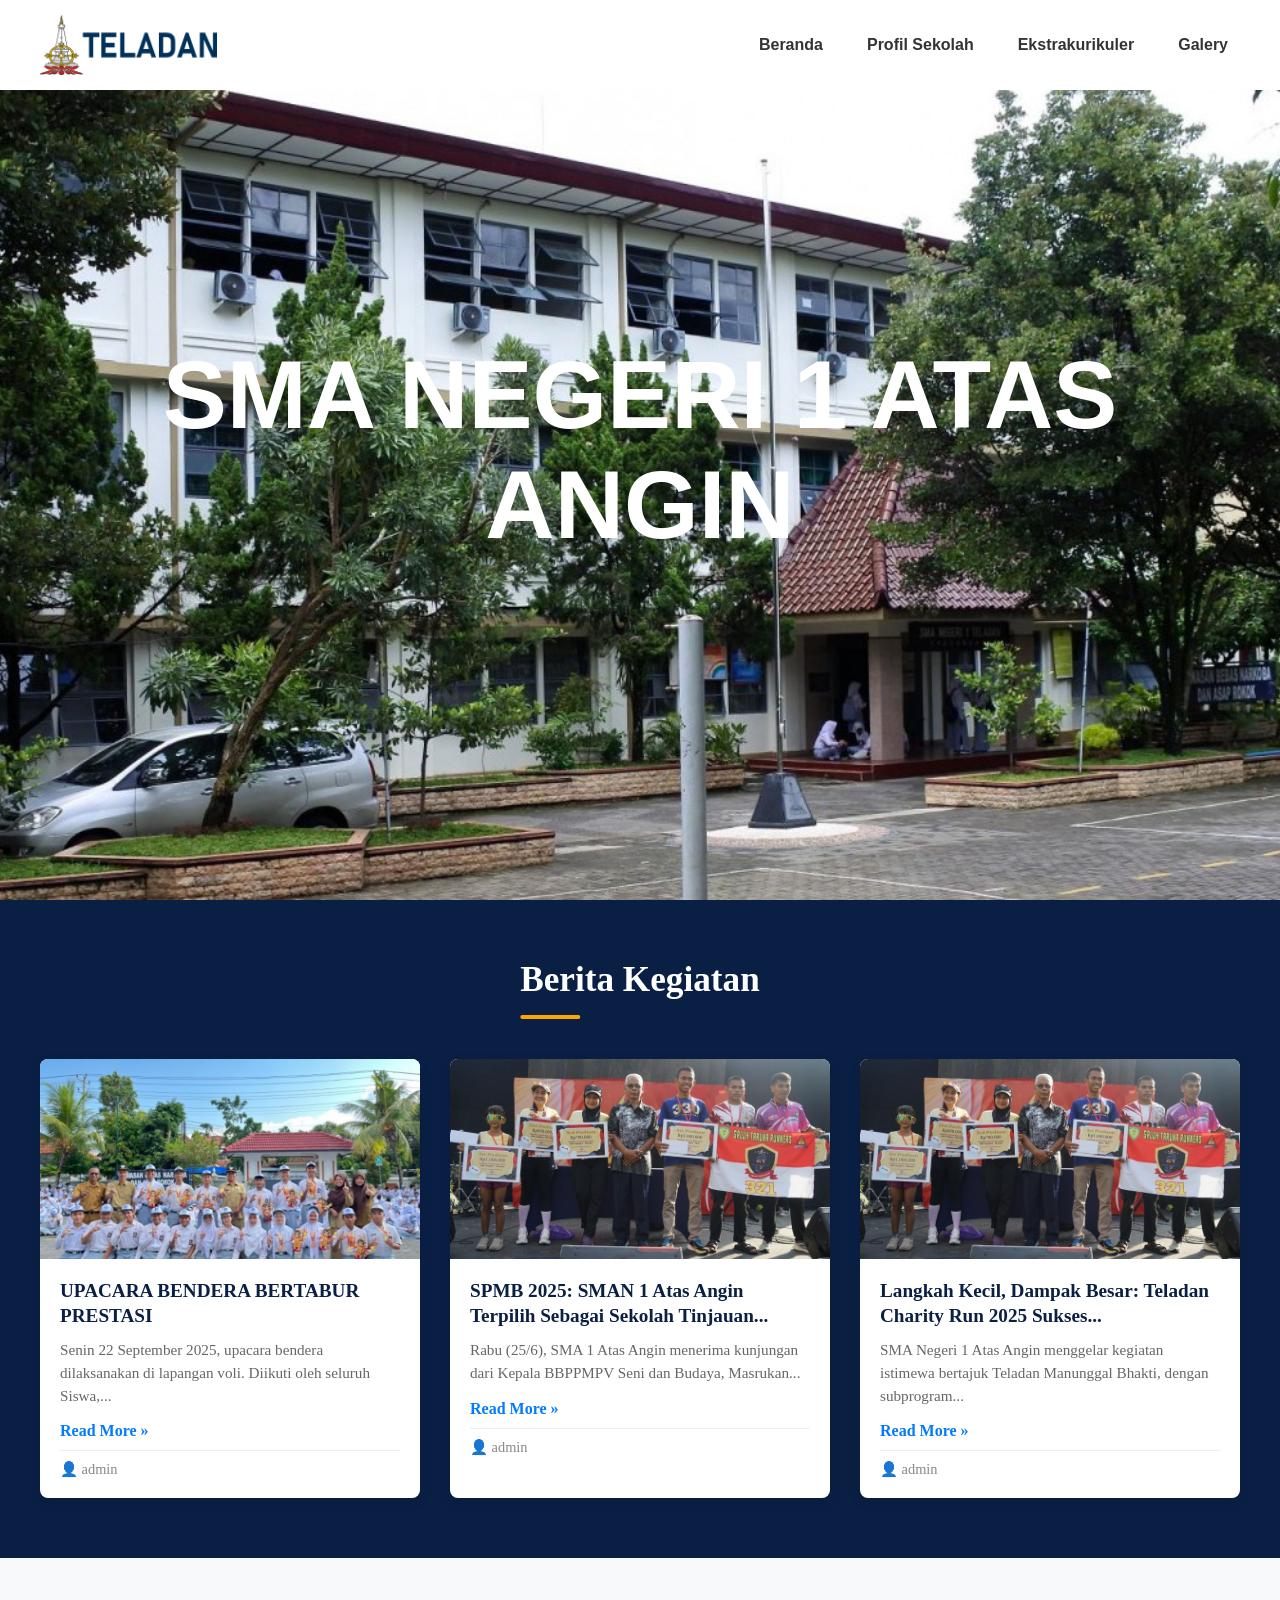
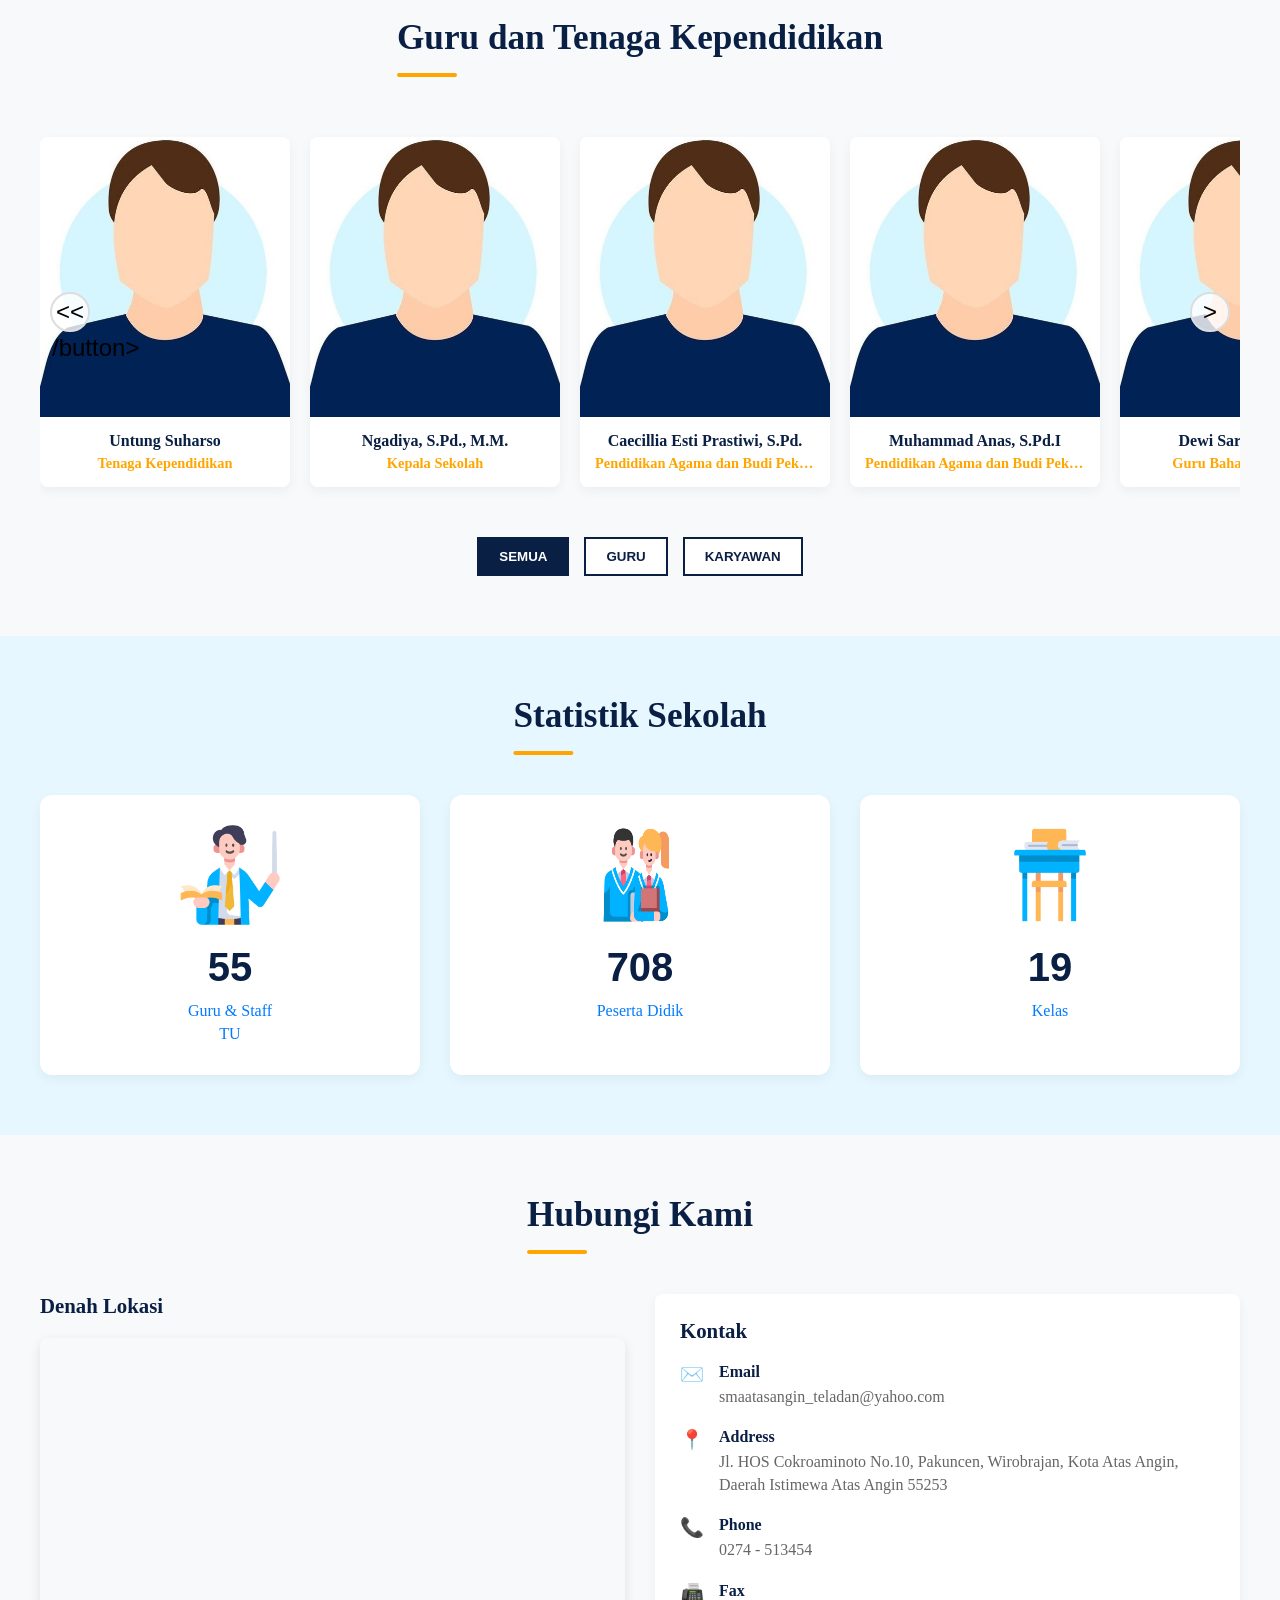
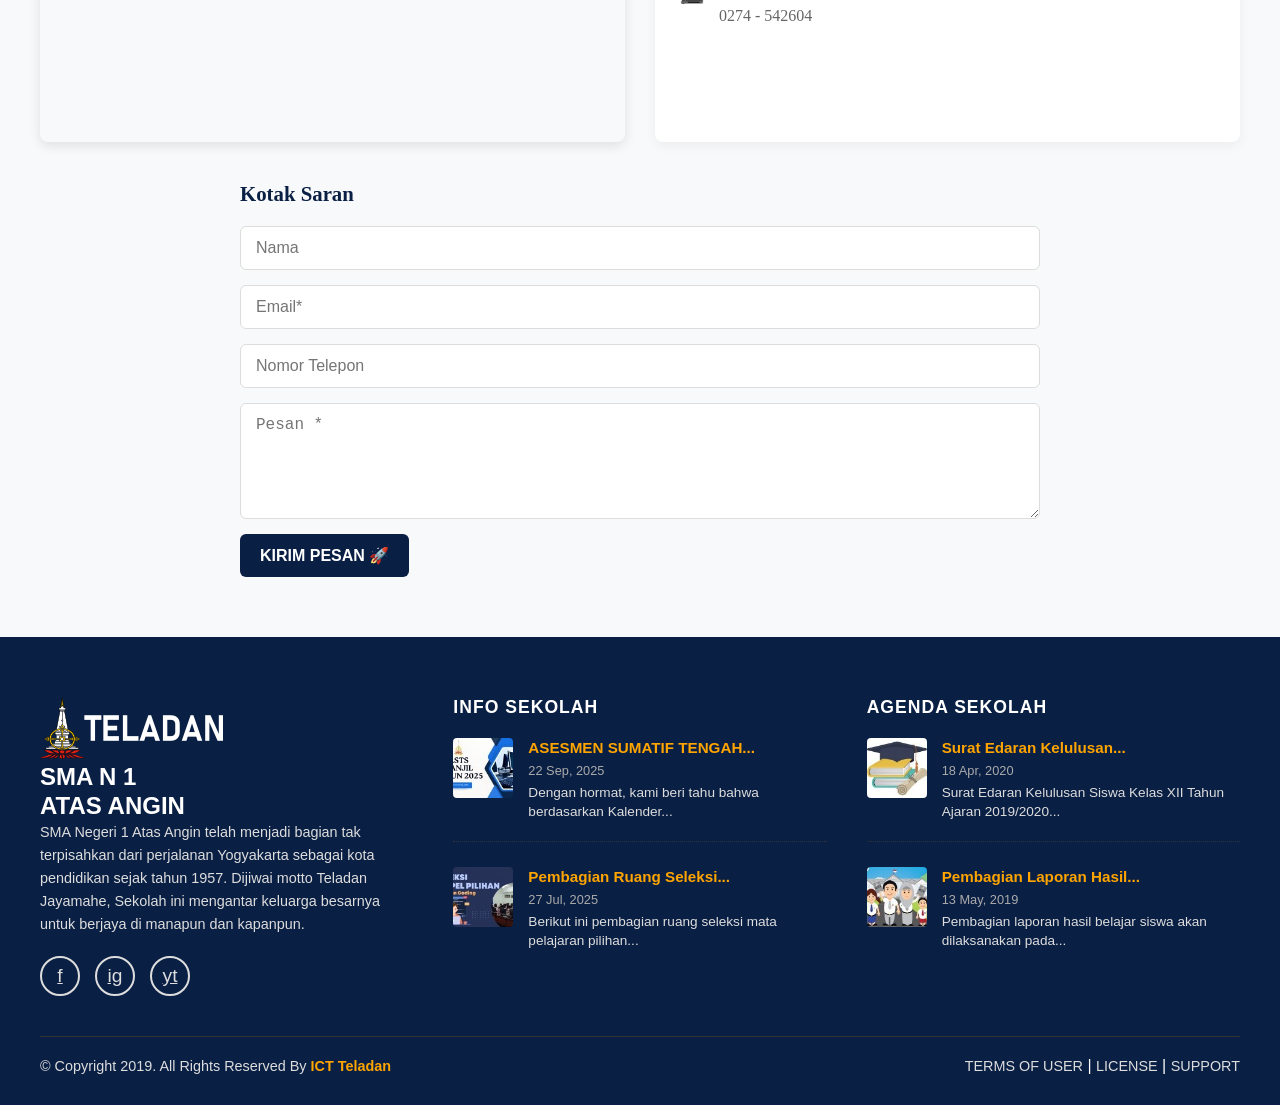
==== index.html @ f3b2d2a4 "Commit pertama: upload proyek" ====
<!DOCTYPE html>
<html lang="en">

<head>
    <meta charset="UTF-8">
    <meta name="viewport" content="width=device-width, initial-scale=1.0">
    <title>SMA 1 YOGYA</title>
    <link rel="stylesheet" href="style.css">
</head>

<body>
    <div class="container">
        <!-- HERO SECTION -->
        <div class="hero_section">
            <!-- NAVBAR DI ATAS GAMBAR -->
            <nav class="top-navbar">
                <div class="nav-logo">
                    <img src="aset/logo_biru.png" alt="Logo SMA 1 Yogyakarta">
                </div>
                <ul class="nav-menu">
                    <li><a href="index.html">Beranda</a>
                        <div class="dropdown-content">
                            <a href="#berita-terbaru">Berita Kegiatan</a>
                            <a href="#galeri">Profil Guru dan Tenaga Kependidikan</a>
                            <a href="#informasi-jumlah-siswa-guru">Informasi Jumlah Guru dan Siswa</a>
                        </div>
                    </li>
                    <li><a href="profil-sekolah.html">Profil Sekolah</a></li>
                    <li><a href="ekstrakurikuler.html">Ekstrakurikuler</a></li>
                    <li><a href="galeri.html">Galery</a></li>
                </ul>
            </nav>

            <!-- JUDUL DI TENGAH GAMBAR -->
            <h1>SMA NEGERI 1 ATAS ANGIN</h1>
        </div>

        <!-- BERITA TERBARU -->
        <section class="berita-section" id="berita-terbaru">
            <div class="container">
                <h2 class="section-title">Berita Kegiatan</h2>
                <div class="news-grid">
                    <!-- CARD 1 -->
                    <div class="news-card">
                        <img src="aset/berita1.jpg" alt="Upacara Bendera">
                        <div class="date-badge">
                            <span class="day">22</span>
                            <span class="month">Sep, 2025</span>
                        </div>
                        <div class="card-content">
                            <h3>UPACARA BENDERA BERTABUR PRESTASI</h3>
                            <p>Senin 22 September 2025, upacara bendera dilaksanakan di lapangan voli. Diikuti oleh
                                seluruh Siswa,...</p>
                            <a href="#" class="read-more">Read More &raquo;</a>
                            <div class="author">
                                <span>👤 admin</span>
                            </div>
                        </div>
                    </div>

                    <!-- CARD 2 -->
                    <div class="news-card">
                        <img src="aset/berita3.jpeg" alt="SPMB 2025">
                        <div class="date-badge">
                            <span class="day">25</span>
                            <span class="month">Jun, 2025</span>
                        </div>
                        <div class="card-content">
                            <h3>SPMB 2025: SMAN 1 Atas Angin Terpilih Sebagai Sekolah Tinjauan...</h3>
                            <p>Rabu (25/6), SMA 1 Atas Angin menerima kunjungan dari Kepala BBPPMPV Seni dan
                                Budaya, Masrukan...</p>
                            <a href="#" class="read-more">Read More &raquo;</a>
                            <div class="author">
                                <span>👤 admin</span>
                            </div>
                        </div>
                    </div>

                    <!-- CARD 3 -->
                    <div class="news-card">
                        <img src="aset/berita3.jpeg" alt="Charity Run">
                        <div class="date-badge">
                            <span class="day">18</span>
                            <span class="month">Jun, 2025</span>
                        </div>
                        <div class="card-content">
                            <h3>Langkah Kecil, Dampak Besar: Teladan Charity Run 2025 Sukses...</h3>
                            <p>SMA Negeri 1 Atas Angin menggelar kegiatan istimewa bertajuk Teladan Manunggal Bhakti,
                                dengan subprogram...</p>
                            <a href="#" class="read-more">Read More &raquo;</a>
                            <div class="author">
                                <span>👤 admin</span>
                            </div>
                        </div>
                    </div>
                </div>
            </div>
        </section>

        <!-- GURU DAN TENAGA KEPENDIDIKAN -->
        <section class="guru-section" id="galeri">
            <div class="container">
                <h2 class="section-title">Guru dan Tenaga Kependidikan</h2>

                <!-- SLIDER CONTAINER -->
                <div class="slider-container">
                    <div class="slider-wrapper" id="sliderWrapper">

                        <!-- GURU 1 -->
                        <div class="guru-card">
                            <img src="aset/guru6.jpg" alt="Surya Jatmika">
                            <div class="guru-info">
                                <h3>Surya Jatmika, S.S., M.Pd.</h3>
                                <p>Tenaga Kependidikan</p>
                            </div>
                        </div>

                        <!-- GURU 2 -->
                        <div class="guru-card">
                            <img src="aset/guru6.jpg" alt="Untung Suharso">
                            <div class="guru-info">
                                <h3>Untung Suharso</h3>
                                <p>Tenaga Kependidikan</p>
                            </div>
                        </div>

                        <!-- GURU 3 -->
                        <div class="guru-card">
                            <img src="aset/guru6.jpg" alt="Ngadiya">
                            <div class="guru-info">
                                <h3>Ngadiya, S.Pd., M.M.</h3>
                                <p>Kepala Sekolah</p>
                            </div>
                        </div>

                        <!-- GURU 4 -->
                        <div class="guru-card">
                            <img src="aset/guru6.jpg" alt="Caecillia Esti Prastiwi">
                            <div class="guru-info">
                                <h3>Caecillia Esti Prastiwi, S.Pd.</h3>
                                <p>Pendidikan Agama dan Budi Pekerti</p>
                            </div>
                        </div>

                        <!-- GURU 5 -->
                        <div class="guru-card">
                            <img src="aset/guru6.jpg" alt="Muhammad Anas">
                            <div class="guru-info">
                                <h3>Muhammad Anas, S.Pd.I</h3>
                                <p>Pendidikan Agama dan Budi Pekerti</p>
                            </div>
                        </div>

                        <!-- GURU 6 -->
                        <div class="guru-card">
                            <img src="aset/guru6.jpg" alt="Dewi Sartika">
                            <div class="guru-info">
                                <h3>Dewi Sartika, S.Pd.</h3>
                                <p>Guru Bahasa Indonesia</p>
                            </div>
                        </div>

                    </div>

                    <!-- NAVIGATION BUTTONS -->
                    <button class="slider-btn prev" id="prevBtn">
                        << /button>
                            <button class="slider-btn next" id="nextBtn">></button>
                </div>

                <!-- FILTER BUTTONS -->
                <div class="filter-buttons">
                    <button class="filter-btn active" data-filter="all">SEMUA</button>
                    <button class="filter-btn" data-filter="guru">GURU</button>
                    <button class="filter-btn" data-filter="karyawan">KARYAWAN</button>
                </div>
            </div>
        </section>
        <!-- STATISTIK SEKOLAH -->
        <section class="stats-section" id="informasi-jumlah-siswa-guru">
            <div class="container">
                <h2 class="section-title">Statistik Sekolah</h2>
                <div class="stats-grid">
                    <!-- STAT 1 -->
                    <div class="stat-card" data-count="90">
                        <img src="aset/teacher.png" alt="Guru & Staff" class="stat-icon">
                        <div class="stat-number" id="guruCount">0</div>
                        <div class="stat-label">Guru & Staff<br> TU</div>
                    </div>

                    <!-- STAT 2 -->
                    <div class="stat-card" data-count="1181">
                        <img src="aset/students.png" alt="Peserta Didik" class="stat-icon">
                        <div class="stat-number" id="siswaCount">0</div>
                        <div class="stat-label">Peserta Didik</div>
                    </div>

                    <!-- STAT 3 -->
                    <div class="stat-card" data-count="34">
                        <img src="aset/class.png" alt="Kelas" class="stat-icon">
                        <div class="stat-number" id="kelasCount">0</div>
                        <div class="stat-label">Kelas</div>
                    </div>
                </div>
            </div>
        </section>
        <!-- HUBUNGI KAMI -->
        <section class="contact-section">
            <div class="container">
                <h2 class="section-title">Hubungi Kami</h2>

                <div class="contact-grid">
                    <!-- DENAH LOKASI -->
                    <div class="location-box">
                        <h3>Denah Lokasi</h3>
                        <div class="map-container">
                            <iframe
                                src="https://www.google.com/maps/embed?pb=!1m18!1m12!1m3!1d3953.076485556988!2d110.3896747749603!3d-7.791857799999998!2m3!1f0!2f0!3f0!3m2!1i1024!2i768!4f13.1!3m3!1m2!1s0x2e7a59d5a0c997a3%3A0x5725158279633847!2sSMA%20Negeri%201%20Yogyakarta!5e0!3m2!1sid!2sid!4v1720000000000!5m2!1sid!2sid"
                                width="100%" height="400" style="border:0;" allowfullscreen="" loading="lazy"
                                referrerpolicy="no-referrer-when-downgrade">
                            </iframe>
                        </div>
                    </div>

                    <!-- KONTAK INFO -->
                    <div class="contact-info">
                        <h3>Kontak</h3>
                        <div class="contact-item">
                            <span class="icon">✉️</span>
                            <div>
                                <strong>Email</strong>
                                <p>smaatasangin_teladan@yahoo.com</p>
                            </div>
                        </div>
                        <div class="contact-item">
                            <span class="icon">📍</span>
                            <div>
                                <strong>Address</strong>
                                <p>Jl. HOS Cokroaminoto No.10, Pakuncen, Wirobrajan, Kota Atas Angin, Daerah Istimewa
                                    Atas Angin 55253</p>
                            </div>
                        </div>
                        <div class="contact-item">
                            <span class="icon">📞</span>
                            <div>
                                <strong>Phone</strong>
                                <p>0274 - 513454</p>
                            </div>
                        </div>
                        <div class="contact-item">
                            <span class="icon">📠</span>
                            <div>
                                <strong>Fax</strong>
                                <p>0274 - 542604</p>
                            </div>
                        </div>
                    </div>
                </div>

                <!-- KOTAK SARAN -->
                <div class="saran-box">
                    <h3>Kotak Saran</h3>
                    <form id="contactForm">
                        <input type="text" placeholder="Nama" required>
                        <input type="email" placeholder="Email*" required>
                        <input type="tel" placeholder="Nomor Telepon" required>
                        <textarea placeholder="Pesan *" rows="5" required></textarea>
                        <button type="submit" class="submit-btn">KIRIM PESAN 🚀</button>
                    </form>
                </div>
            </div>
        </section>
        <!-- FOOTER -->
        <footer class="site-footer">
            <div class="container">
                <div class="footer-grid">
                    <!-- KIRI: LOGO & DESKRIPSI -->
                    <div class="footer-col">
                        <div class="footer-logo">
                            <img src="aset/logo_putih.png" alt="Logo SMA N 1 Yogyakarta">
                            <h3>SMA N 1<br>ATAS ANGIN</h3>
                        </div>
                        <p class="footer-desc">
                            SMA Negeri 1 Atas Angin telah menjadi bagian tak terpisahkan dari perjalanan Yogyakarta
                            sebagai kota pendidikan sejak tahun 1957. Dijiwai motto Teladan Jayamahe, Sekolah ini
                            mengantar keluarga besarnya untuk berjaya di manapun dan kapanpun.
                        </p>
                        <div class="social-icons">
                            <a href="#" class="social-icon">f</a>
                            <a href="#" class="social-icon">ig</a>
                            <a href="#" class="social-icon">yt</a>
                        </div>
                    </div>

                    <!-- TENGAH: INFO SEKOLAH -->
                    <div class="footer-col">
                        <h4>INFO SEKOLAH</h4>
                        <div class="footer-item">
                            <img src="aset/info1.jpg" alt="Asesmen Sumatif" class="item-img">
                            <div class="item-text">
                                <h5>ASESMEN SUMATIF TENGAH...</h5>
                                <span>22 Sep, 2025</span>
                                <p>Dengan hormat, kami beri tahu bahwa berdasarkan Kalender...</p>
                            </div>
                        </div>
                        <div class="footer-item">
                            <img src="aset/info2.jpg" alt="Pembagian Ruang" class="item-img">
                            <div class="item-text">
                                <h5>Pembagian Ruang Seleksi...</h5>
                                <span>27 Jul, 2025</span>
                                <p>Berikut ini pembagian ruang seleksi mata pelajaran pilihan...</p>
                            </div>
                        </div>
                    </div>

                    <!-- KANAN: AGENDA SEKOLAH -->
                    <div class="footer-col">
                        <h4>AGENDA SEKOLAH</h4>
                        <div class="footer-item">
                            <img src="aset/agenda1.jpg" alt="Surat Edaran Kelulusan" class="item-img">
                            <div class="item-text">
                                <h5>Surat Edaran Kelulusan...</h5>
                                <span>18 Apr, 2020</span>
                                <p>Surat Edaran Kelulusan Siswa Kelas XII Tahun Ajaran 2019/2020...</p>
                            </div>
                        </div>
                        <div class="footer-item">
                            <img src="aset/agenda2.jpg" alt="Pembagian Laporan" class="item-img">
                            <div class="item-text">
                                <h5>Pembagian Laporan Hasil...</h5>
                                <span>13 May, 2019</span>
                                <p>Pembagian laporan hasil belajar siswa akan dilaksanakan pada...</p>
                            </div>
                        </div>
                    </div>
                </div>

                <!-- COPYRIGHT -->
                <div class="footer-bottom">
                    <p>© Copyright 2019. All Rights Reserved By <span>ICT Teladan</span></p>
                    <div class="footer-links">
                        <a href="#">TERMS OF USER</a> |
                        <a href="#">LICENSE</a> |
                        <a href="#">SUPPORT</a>
                    </div>
                </div>
            </div>
        </footer>

    </div>
    <script src="script.js"></script>
</body>

</html>
---- style.css ----
* {
    margin: 0;
    padding: 0;
    box-sizing: border-box;
}

/* HERO SECTION */
.hero_section {
    position: relative;
    background-image: url("aset/halamanSMA1.jpg");
    background-size: cover;
    background-position: center;
    background-repeat: no-repeat;
    background-attachment: fixed;
    height: 100vh;
    display: flex;
    align-items: center;
    justify-content: center;
    text-align: center;
    color: white;
    font-family: 'Arial', sans-serif;
    font-size: 3rem;
    font-weight: bold;
}

/* NAVBAR MODEL TELADAN - DI ATAS GAMBAR */
.top-navbar {
    position: fixed;
    top: 0;
    left: 0;
    width: 100%;
    display: flex;
    align-items: center;
    justify-content: space-between;
    background-color: rgba(255, 255, 255, 255); /* Putih semi-transparan */
    padding: 15px 40px;
    z-index: 100;
}

.nav-logo {
    display: flex;
    align-items: center;
    gap: 10px;
}

.nav-logo img {
    height: 60px;
    width: auto;
}

.nav-logo .school-name {
    font-size: 1.8rem;
    font-weight: bold;
    color: #003366; /* Biru tua seperti contoh */
    letter-spacing: 1px;
}

.nav-menu {
    list-style: none;
    display: flex;
    margin: 0;
    padding: 0;
    gap: 20px;
}

.nav-menu li {
    position: relative;
}

.nav-menu li a {
    display: block;
    color: #333; /* Warna font gelap seperti di gambar */
    text-decoration: none;
    font-size: 1rem; /* Sesuaikan ukuran font */
    font-weight: 600; /* Agar lebih tebal */
    padding: 8px 12px;
    transition: color 0.3s ease;
}

.nav-menu li a:hover,
.nav-menu li a:focus {
    color: #007bff;
}

/* Dropdown */
.dropdown-content {
    display: none;
    position: absolute;
    top: 100%;
    left: 0;
    background-color: white;
    min-width: 200px;
    box-shadow: 0px 8px 16px rgba(0,0,0,0.2);
    z-index: 1;
    border-radius: 4px;
}

.nav-menu li:hover .dropdown-content {
    display: block;
}

.dropdown-content a {
    padding: 10px 20px;
    display: block;
    text-decoration: none;
    color: #333;
    font-size: 0.9rem;
    transition: background-color 0.2s ease;
    text-align: left;
    border-bottom: #edeaea 0.5px solid;
}

.dropdown-content a:hover {
    background-color: #f0f0f0;
}

/* RESPONSIF */
@media (max-width: 768px) {
    .top-navbar {
        flex-direction: column;
        padding: 15px;
        gap: 15px;
    }

    .nav-menu {
        flex-wrap: wrap;
        justify-content: center;
        gap: 10px;
    }

    .nav-logo .school-name {
        font-size: 1.4rem;
    }

    .hero_section h1 {
        font-size: 2rem;
        padding-top: 120px;
    }
}
/* BERITA TERBARU SECTION */
.berita-section {
    background-color: #0a1f44;
    padding: 60px 20px;
    color: white;
}

.section-title {
    font-size: 2.2rem;
    text-align: center;
    margin-bottom: 40px;
    position: relative;
    display: inline-block;
    left: 50%;
    transform: translateX(-50%);
}

.section-title::after {
    content: '';
    display: block;
    width: 60px;
    height: 4px;
    background-color: #ffa500;
    margin-top: 15px;
    border-radius: 2px;
}

.news-grid {
    display: grid;
    grid-template-columns: repeat(auto-fit, minmax(300px, 1fr));
    gap: 30px;
    max-width: 1200px;
    margin: 0 auto;
}

.news-card {
    background-color: white;
    border-radius: 8px;
    overflow: hidden;
    box-shadow: 0 4px 12px rgba(0,0,0,0.1);
    transition: transform 0.3s ease;
    color: #333;
}

.news-card:hover {
    transform: translateY(-5px);
}

.news-card img {
    width: 100%;
    height: 200px;
    object-fit: cover;
    display: block;
    transition: transform 0.3s ease; /* Efek zoom saat hover */
}

.news-card:hover img {
    transform: scale(1.05); /* Zoom sedikit */
}

.date-badge {
    position: absolute;
    top: 10px;
    left: 10px;
    background-color: #0a1f44;
    color: #ffa500;
    padding: 10px;
    border-radius: 4px;
    text-align: center;
    font-weight: bold;
    z-index: 1;
}

.date-badge .day {
    font-size: 1.8rem;
    display: block;
}

.date-badge .month {
    font-size: 0.8rem;
    display: block;
}

.card-content {
    padding: 20px;
}

.card-content h3 {
    font-size: 1.2rem;
    margin-bottom: 10px;
    color: #0a1f44;
    line-height: 1.3;
}

.card-content p {
    font-size: 0.95rem;
    color: #666;
    margin-bottom: 15px;
    line-height: 1.5;
}

.read-more {
    color: #007bff;
    text-decoration: none;
    font-weight: 600;
    display: inline-block;
    margin-bottom: 10px;
}

.read-more:hover {
    text-decoration: underline;
}

.author {
    font-size: 0.9rem;
    color: #888;
    border-top: 1px solid #eee;
    padding-top: 10px;
    display: flex;
    align-items: center;
    gap: 5px;
}


/* RESPONSIF */
@media (max-width: 768px) {
    .section-title {
        font-size: 1.8rem;
    }

    .news-grid {
        grid-template-columns: 1fr;
    }

    .date-badge {
        top: 5px;
        left: 5px;
        padding: 8px;
    }

    .date-badge .day {
        font-size: 1.4rem;
    }
}
/* GURU DAN TENAGA KEPENDIDIKAN SECTION */
.guru-section {
    background-color: #f8f9fa;
    padding: 60px 20px;
    color: #0a1f44;
}

.section-title {
    font-size: 2.2rem;
    text-align: center;
    margin-bottom: 40px;
    position: relative;
    display: inline-block;
    left: 50%;
    transform: translateX(-50%);
}

.section-title::after {
    content: '';
    display: block;
    width: 60px;
    height: 4px;
    background-color: #ffa500;
    margin-top: 15px;
    border-radius: 2px;
}

/* SLIDER CONTAINER */
.slider-container {
    position: relative;
    max-width: 1200px;
    margin: 0 auto;
    overflow: hidden;
}

.slider-wrapper {
    display: flex;
    gap: 20px;
    padding: 20px 0;
    transition: transform 0.5s ease;
    scroll-behavior: smooth;
    overflow-x: hidden;
    width: max-content;
}

/* GURU CARD */
.guru-card {
    min-width: 250px;
    width: 250px;
    background-color: white;
    border-radius: 8px;
    overflow: hidden;
    box-shadow: 0 4px 12px rgba(0,0,0,0.05);
    transition: transform 0.3s ease, box-shadow 0.3s ease;
    cursor: pointer;
}

.guru-card:hover {
    transform: translateY(-5px);
    box-shadow: 0 8px 20px rgba(0,0,0,0.1);
}

.guru-card img {
    width: 100%;
    height: 280px;
    object-fit: cover;
    display: block;
}

.guru-info {
    padding: 15px;
    text-align: center;
    background-color: white;
}

.guru-info h3 {
    font-size: 1rem;
    margin-bottom: 5px;
    color: #0a1f44;
    white-space: nowrap;
    overflow: hidden;
    text-overflow: ellipsis;
}

.guru-info p {
    font-size: 0.9rem;
    color: #ffa500;
    font-weight: 600;
    white-space: nowrap;
    overflow: hidden;
    text-overflow: ellipsis;
}

/* SLIDER BUTTONS */
.slider-btn {
    position: absolute;
    top: 50%;
    transform: translateY(-50%);
    background-color: rgba(255,255,255,0.8);
    border: 2px solid #ddd;
    border-radius: 50%;
    width: 40px;
    height: 40px;
    font-size: 1.5rem;
    line-height: 36px;
    text-align: center;
    cursor: pointer;
    z-index: 10;
    transition: background-color 0.3s ease;
}

.slider-btn:hover {
    background-color: #007bff;
    color: white;
    border-color: #007bff;
}

.prev {
    left: 10px;
}

.next {
    right: 10px;
}

/* FILTER BUTTONS */
.filter-buttons {
    display: flex;
    justify-content: center;
    gap: 15px;
    margin-top: 30px;
}

.filter-btn {
    padding: 10px 20px;
    border: 2px solid #0a1f44;
    background-color: white;
    color: #0a1f44;
    font-weight: 600;
    cursor: pointer;
    transition: background-color 0.3s ease, color 0.3s ease;
}

.filter-btn:hover,
.filter-btn.active {
    background-color: #0a1f44;
    color: white;
}

/* RESPONSIF */
@media (max-width: 768px) {
    .slider-wrapper {
        gap: 15px;
    }

    .guru-card {
        min-width: 200px;
        width: 200px;
    }

    .guru-card img {
        height: 250px;
    }

    .slider-btn {
        width: 35px;
        height: 35px;
        font-size: 1.2rem;
        line-height: 31px;
    }

    .prev {
        left: 5px;
    }

    .next {
        right: 5px;
    }
}
/* STATISTIK SEKOLAH SECTION */
.stats-section {
    background-color: #e6f7ff; /* Biru muda lembut */
    padding: 60px 20px;
    color: #0a1f44;
}

.section-title {
    font-size: 2.2rem;
    text-align: center;
    margin-bottom: 40px;
    position: relative;
    display: inline-block;
    left: 50%;
    transform: translateX(-50%);
}

.section-title::after {
    content: '';
    display: block;
    width: 60px;
    height: 4px;
    background-color: #ffa500;
    margin-top: 15px;
    border-radius: 2px;
}

/* STATS GRID */
.stats-grid {
    display: grid;
    grid-template-columns: repeat(auto-fit, minmax(250px, 1fr));
    gap: 30px;
    max-width: 1200px;
    margin: 0 auto;
}

/* STAT CARD */
.stat-card {
    background-color: white;
    border-radius: 12px;
    padding: 30px 20px;
    text-align: center;
    box-shadow: 0 4px 12px rgba(0,0,0,0.05);
    transition: transform 0.3s ease, box-shadow 0.3s ease;
    opacity: 0;
    transform: translateY(30px);
    animation: fadeInUp 0.8s ease forwards;
}

.stat-card:hover {
    transform: translateY(-5px);
    box-shadow: 0 8px 20px rgba(0,0,0,0.1);
}

/* STAT ICON */
.stat-icon {
    width: 100px;
    height: 100px;
    margin-bottom: 20px;
    display: block;
    margin-left: auto;
    margin-right: auto;
}

/* STAT NUMBER */
.stat-number {
    font-size: 2.5rem;
    font-weight: bold;
    color: #0a1f44;
    margin-bottom: 10px;
    font-family: 'Arial', sans-serif;
}

/* STAT LABEL */
.stat-label {
    font-size: 1rem;
    color: #007bff;
    line-height: 1.4;
}

/* ANIMASI MASUK SAAT SCROLL */
@keyframes fadeInUp {
    from {
        opacity: 0;
        transform: translateY(30px);
    }
    to {
        opacity: 1;
        transform: translateY(0);
    }
}

/* RESPONSIF */
@media (max-width: 768px) {
    .stats-grid {
        grid-template-columns: 1fr;
    }

    .stat-number {
        font-size: 2rem;
    }

    .stat-icon {
        width: 80px;
        height: 80px;
    }
}
/* HUBUNGI KAMI SECTION */
.contact-section {
    background-color: #f8f9fa;
    padding: 60px 20px;
    color: #0a1f44;
}

.section-title {
    font-size: 2.2rem;
    text-align: center;
    margin-bottom: 40px;
    position: relative;
    display: inline-block;
    left: 50%;
    transform: translateX(-50%);
}

.section-title::after {
    content: '';
    display: block;
    width: 60px;
    height: 4px;
    background-color: #ffa500;
    margin-top: 15px;
    border-radius: 2px;
}

/* CONTACT GRID */
.contact-grid {
    display: grid;
    grid-template-columns: 1fr 1fr;
    gap: 30px;
    max-width: 1200px;
    margin: 0 auto 40px;
}

/* LOCATION BOX */
.location-box h3,
.contact-info h3 {
    font-size: 1.3rem;
    margin-bottom: 20px;
    color: #0a1f44;
}

.map-container {
    border-radius: 8px;
    overflow: hidden;
    box-shadow: 0 4px 12px rgba(0,0,0,0.1);
}

/* CONTACT INFO */
.contact-info {
    background-color: white;
    padding: 25px;
    border-radius: 8px;
    box-shadow: 0 4px 12px rgba(0,0,0,0.05);
}

.contact-item {
    display: flex;
    gap: 15px;
    margin-bottom: 20px;
    align-items: flex-start;
}

.contact-item .icon {
    font-size: 1.2rem;
    color: #007bff;
}

.contact-item div strong {
    display: block;
    margin-bottom: 5px;
    color: #0a1f44;
}

.contact-item div p {
    margin: 0;
    color: #666;
    line-height: 1.4;
}

/* KOTAK SARAN */
.saran-box {
    max-width: 800px;
    margin: 0 auto;
}

.saran-box h3 {
    font-size: 1.3rem;
    margin-bottom: 20px;
    color: #0a1f44;
}

#contactForm {
    display: flex;
    flex-direction: column;
    gap: 15px;
}

#contactForm input,
#contactForm textarea {
    padding: 12px 15px;
    border: 1px solid #ddd;
    border-radius: 6px;
    font-size: 1rem;
    transition: border-color 0.3s ease;
}

#contactForm input:focus,
#contactForm textarea:focus {
    outline: none;
    border-color: #007bff;
    box-shadow: 0 0 0 2px rgba(0,123,255,0.1);
}

#contactForm textarea {
    resize: vertical;
}

.submit-btn {
    background-color: #0a1f44;
    color: white;
    border: none;
    padding: 12px 20px;
    font-size: 1rem;
    font-weight: 600;
    border-radius: 6px;
    cursor: pointer;
    transition: background-color 0.3s ease;
    align-self: flex-start;
}

.submit-btn:hover {
    background-color: #003366;
}

/* RESPONSIF */
@media (max-width: 768px) {
    .contact-grid {
        grid-template-columns: 1fr;
    }

    .contact-info {
        padding: 20px;
    }

    .map-container {
        height: 300px;
    }

    .saran-box {
        padding: 0 15px;
    }
}
/* FOOTER */
.site-footer {
    background-color: #0a1f44;
    color: white;
    padding: 60px 20px 30px;
    font-family: 'Arial', sans-serif;
}

.footer-grid {
    display: grid;
    grid-template-columns: repeat(auto-fit, minmax(250px, 1fr));
    gap: 40px;
    max-width: 1200px;
    margin: 0 auto 40px;
}

/* FOOTER COL */
.footer-col h4 {
    font-size: 1.1rem;
    margin-bottom: 20px;
    color: white;
    text-transform: uppercase;
    letter-spacing: 1px;
}

.footer-col h3 {
    font-size: 1.5rem;
    margin: 0;
    line-height: 1.2;
    color: white;
}

.footer-desc {
    font-size: 0.9rem;
    line-height: 1.6;
    color: #ddd;
    margin-bottom: 20px;
}

/* SOCIAL ICONS */
.social-icons {
    display: flex;
    gap: 15px;
}

.social-icon {
    display: flex;
    align-items: center;
    justify-content: center;
    width: 40px;
    height: 40px;
    border: 2px solid #ddd;
    border-radius: 50%;
    color: #ddd;
    font-size: 1.2rem;
    transition: all 0.3s ease;
}

.social-icon:hover {
    background-color: #fff;
    color: #0a1f44;
    border-color: #fff;
}

/* FOOTER ITEM */
.footer-item {
    display: flex;
    gap: 15px;
    margin-bottom: 25px;
    padding-bottom: 20px;
    border-bottom: 1px dotted #333;
}

.footer-item:last-child {
    border-bottom: none;
    margin-bottom: 0;
    padding-bottom: 0;
}

.item-img {
    width: 60px;
    height: 60px;
    object-fit: cover;
    border-radius: 4px;
}

.item-text h5 {
    font-size: 0.95rem;
    margin: 0 0 5px 0;
    color: #ffa500;
    line-height: 1.3;
}

.item-text span {
    font-size: 0.8rem;
    color: #aaa;
    display: block;
    margin-bottom: 5px;
}

.item-text p {
    font-size: 0.85rem;
    color: #ddd;
    line-height: 1.4;
    margin: 0;
}

/* FOOTER BOTTOM */
.footer-bottom {
    display: flex;
    justify-content: space-between;
    align-items: center;
    padding-top: 20px;
    border-top: 1px solid #333;
    max-width: 1200px;
    margin: 0 auto;
    flex-wrap: wrap;
    gap: 20px;
}

.footer-bottom p {
    font-size: 0.9rem;
    color: #ddd;
    margin: 0;
}

.footer-bottom span {
    color: #ffa500;
    font-weight: bold;
}

.footer-links a {
    color: #ddd;
    text-decoration: none;
    font-size: 0.9rem;
    transition: color 0.3s ease;
}

.footer-links a:hover {
    color: #ffa500;
}

/* RESPONSIF */
@media (max-width: 768px) {
    .footer-grid {
        grid-template-columns: 1fr;
        gap: 30px;
    }

    .footer-item {
        flex-direction: column;
        gap: 10px;
    }

    .item-img {
        width: 100%;
        height: 80px;
    }

    .footer-bottom {
        flex-direction: column;
        text-align: center;
    }

    .footer-links {
        justify-content: center;
    }
}
.footer-item:hover {
    transform: translateX(5px);
    transition: transform 0.3s ease;
}
/* BREADCRUMB */
.breadcrumb {
    background-color: #f8f9fa;
    padding: 15px 20px;
    text-align: center;
    font-size: 0.9rem;
    color: #666;
}

.breadcrumb a {
    color: #007bff;
    text-decoration: none;
}

.breadcrumb a:hover {
    text-decoration: underline;
}

.breadcrumb span {
    margin: 0 10px;
    color: #999;
}

/* GALLERY SECTION */
.gallery-section {
    background-color: white;
    padding: 60px 20px;
    color: #333;
}

.section-title {
    font-size: 2.2rem;
    text-align: center;
    margin-bottom: 40px;
    position: relative;
    display: inline-block;
    left: 50%;
    transform: translateX(-50%);
}

.section-title::after {
    content: '';
    display: block;
    width: 60px;
    height: 4px;
    background-color: #ffa500;
    margin-top: 15px;
    border-radius: 2px;
}

/* GALLERY GRID */
.gallery-grid {
    display: grid;
    grid-template-columns: repeat(auto-fit, minmax(250px, 1fr));
    gap: 20px;
    max-width: 1200px;
    margin: 0 auto;
}

.gallery-item {
    overflow: hidden;
    border-radius: 8px;
    box-shadow: 0 4px 12px rgba(0,0,0,0.1);
    transition: transform 0.3s ease;
}

.gallery-item:hover {
    transform: translateY(-5px);
}

.gallery-item img {
    width: 100%;
    height: 250px;
    object-fit: cover;
    display: block;
}

/* RESPONSIF */
@media (max-width: 768px) {
    .gallery-grid {
        grid-template-columns: 1fr;
    }

    .gallery-item img {
        height: 200px;
    }
}
/* EKSTRAKURIKULER SECTION */
.ekstra-section {
    background-color: #0a1f44;
    padding: 60px 20px;
    color: white;
}

.section-title {
    font-size: 2.2rem;
    text-align: center;
    margin-bottom: 40px;
    position: relative;
    display: inline-block;
    left: 50%;
    transform: translateX(-50%);
}

.section-title::after {
    content: '';
    display: block;
    width: 60px;
    height: 4px;
    background-color: #ffa500;
    margin-top: 15px;
    border-radius: 2px;
}

/* EKSTRA GRID */
.ekstra-grid {
    display: grid;
    grid-template-columns: repeat(auto-fit, minmax(250px, 1fr));
    gap: 30px;
    max-width: 1200px;
    margin: 0 auto;
}

/* EKSTRA CARD */
.ekstra-card {
    background-color: white;
    border-radius: 8px;
    overflow: hidden;
    box-shadow: 0 4px 12px rgba(0,0,0,0.05);
    transition: transform 0.3s ease, box-shadow 0.3s ease;
    cursor: pointer;
    display: flex;
    align-items: center;
    padding: 20px;
    gap: 20px;
}

.ekstra-card:hover {
    transform: translateY(-5px);
    box-shadow: 0 8px 20px rgba(0,0,0,0.1);
}

.ekstra-icon {
    width: 80px;
    height: 80px;
    display: flex;
    align-items: center;
    justify-content: center;
}

.ekstra-icon img {
    width: 100%;
    height: 100%;
    object-fit: contain;
}

.ekstra-text h3 {
    font-size: 1rem;
    margin: 0;
    color: #0a1f44;
    text-align: center;
    line-height: 1.3;
}

/* RESPONSIF */
@media (max-width: 768px) {
    .ekstra-grid {
        grid-template-columns: 1fr;
    }

    .ekstra-card {
        flex-direction: column;
        padding: 25px;
    }

    .ekstra-icon {
        width: 60px;
        height: 60px;
    }

    .ekstra-text h3 {
        font-size: 0.9rem;
    }
}
/* SAMBUTAN KEPALA SEKOLAH SECTION */
.sambutan-section {
    background-color: white;
    padding: 60px 20px;
    color: #333;
}

.section-title {
    font-size: 2.2rem;
    text-align: center;
    margin-bottom: 40px;
    position: relative;
    display: inline-block;
    left: 50%;
    transform: translateX(-50%);
}

.section-title::after {
    content: '';
    display: block;
    width: 60px;
    height: 4px;
    background-color: #ffa500;
    margin-top: 15px;
    border-radius: 2px;
}

/* SAMBUTAN GRID */
.sambutan-grid {
    display: grid;
    grid-template-columns: 1fr 1fr;
    gap: 40px;
    max-width: 1200px;
    margin: 0 auto;
}

.sambutan-image img {
    width: 100%;
    height: auto;
    border-radius: 8px;
    box-shadow: 0 4px 12px rgba(0,0,0,0.1);
}

.sambutan-text {
    font-size: 1rem;
    line-height: 1.6;
    color: #555;
}

.sambutan-text p {
    margin-bottom: 15px;
}

.sambutan-text em {
    color: #777;
    font-style: italic;
}

/* RESPONSIF */
@media (max-width: 768px) {
    .sambutan-grid {
        grid-template-columns: 1fr;
    }

    .sambutan-image img {
        height: 300px;
    }
}
/* VISI & MISI SECTION */
.visi-misi-section {
    background-color: white;
    padding: 60px 20px;
    color: #333;
}

.visi-misi-section .section-title {
    margin-bottom: 30px;
}

/* VISI BOX */
.visi-box h3,
.misi-box h3 {
    font-size: 1.8rem;
    color: #0a1f44;
    margin-bottom: 15px;
    text-align: center;
}

.visi-box p {
    font-size: 1rem;
    line-height: 1.6;
    color: #555;
    text-align: justify;
}

/* MISI BOX */
.misi-box ol {
    font-size: 1rem;
    line-height: 1.6;
    color: #555;
    padding-left: 20px;
    list-style-type: decimal;
}

.misi-box ol li {
    margin-bottom: 15px;
    text-align: justify;
}

/* RESPONSIF */
@media (max-width: 768px) {
    .visi-box p,
    .misi-box ol li {
        font-size: 0.95rem;
    }
}
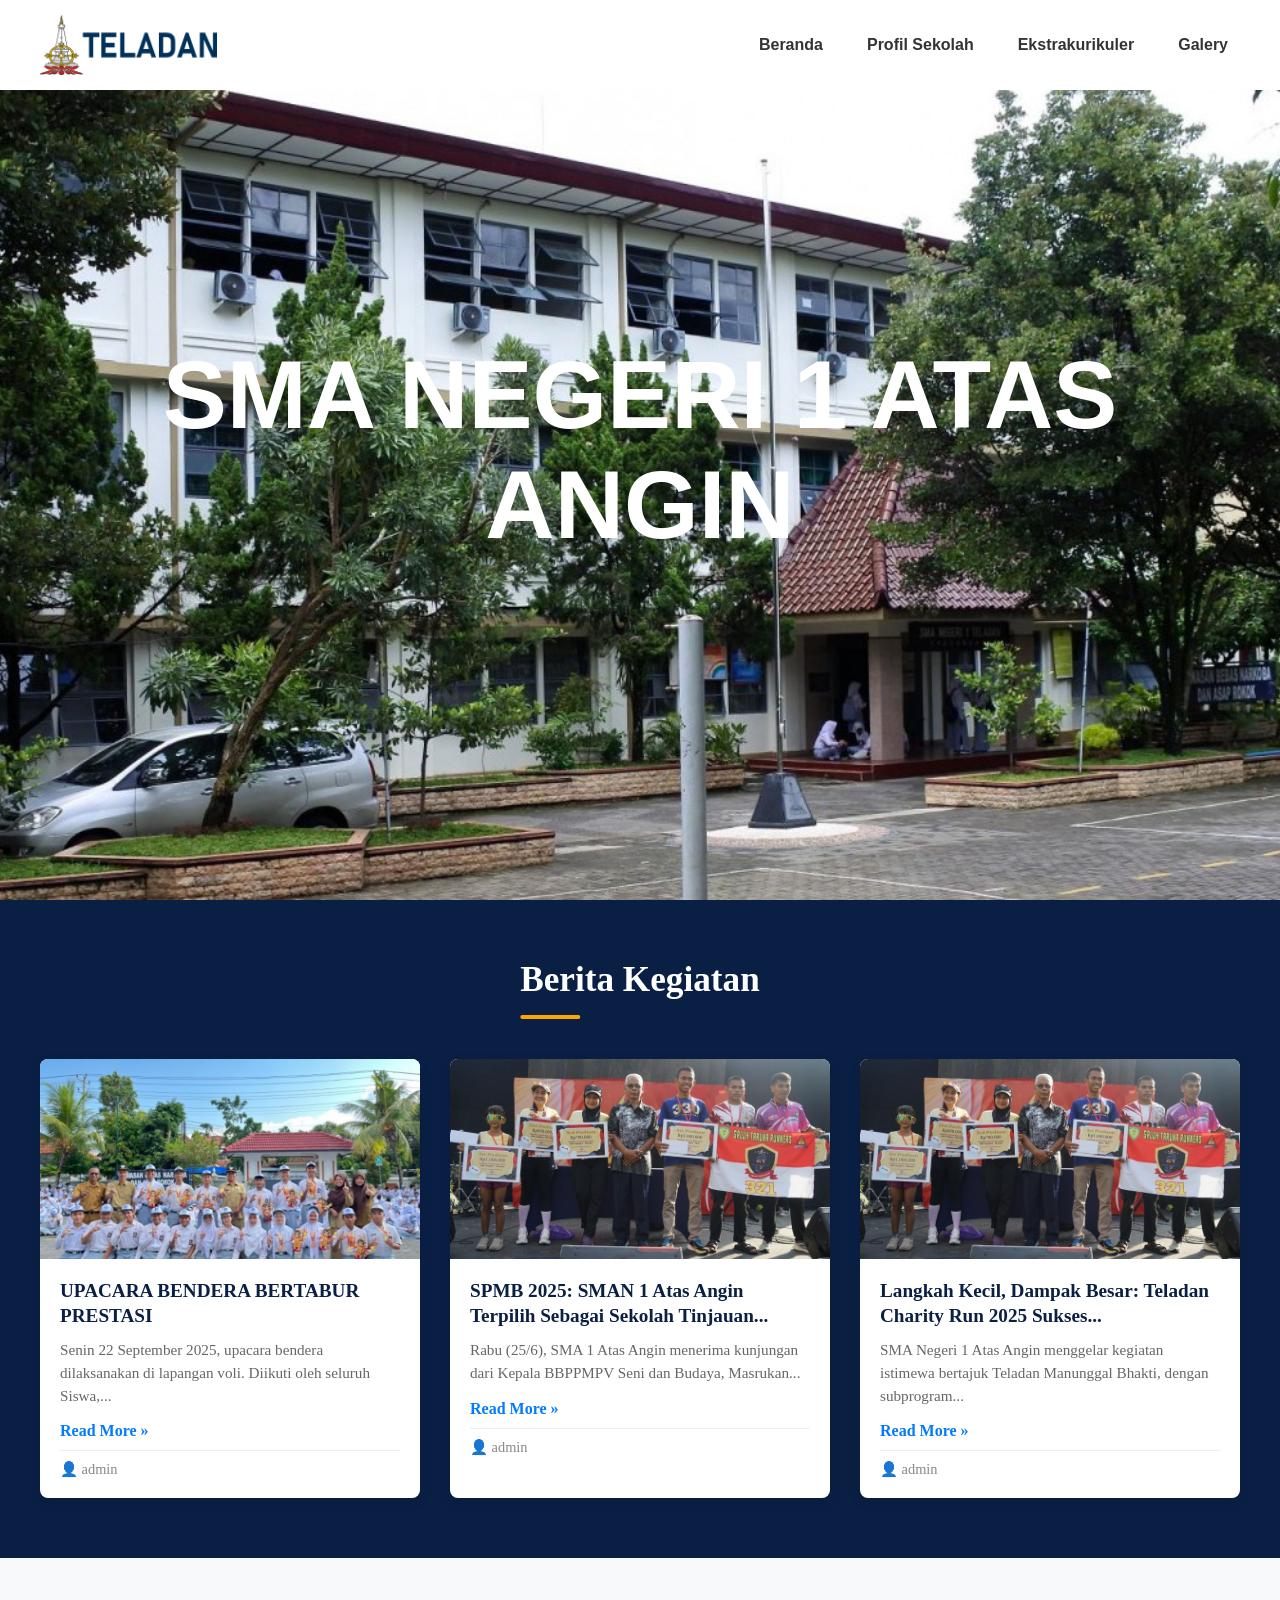
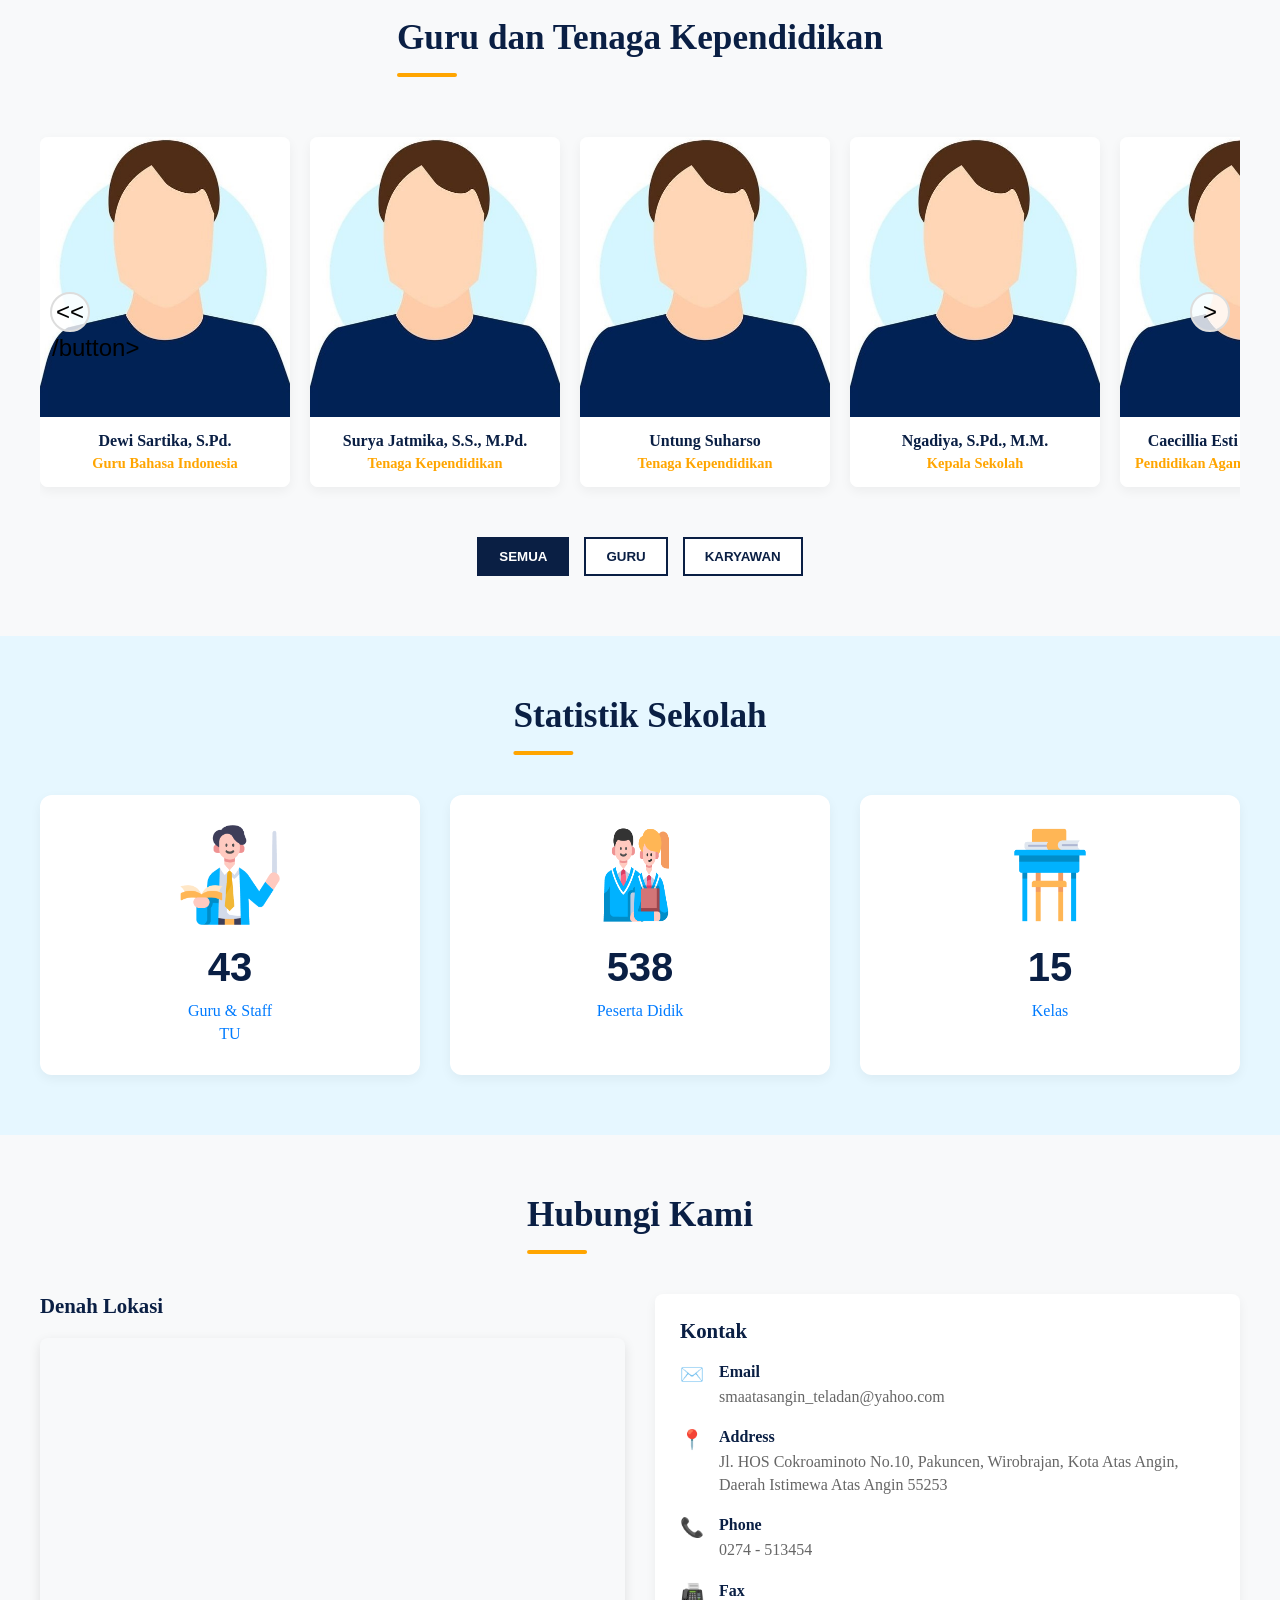
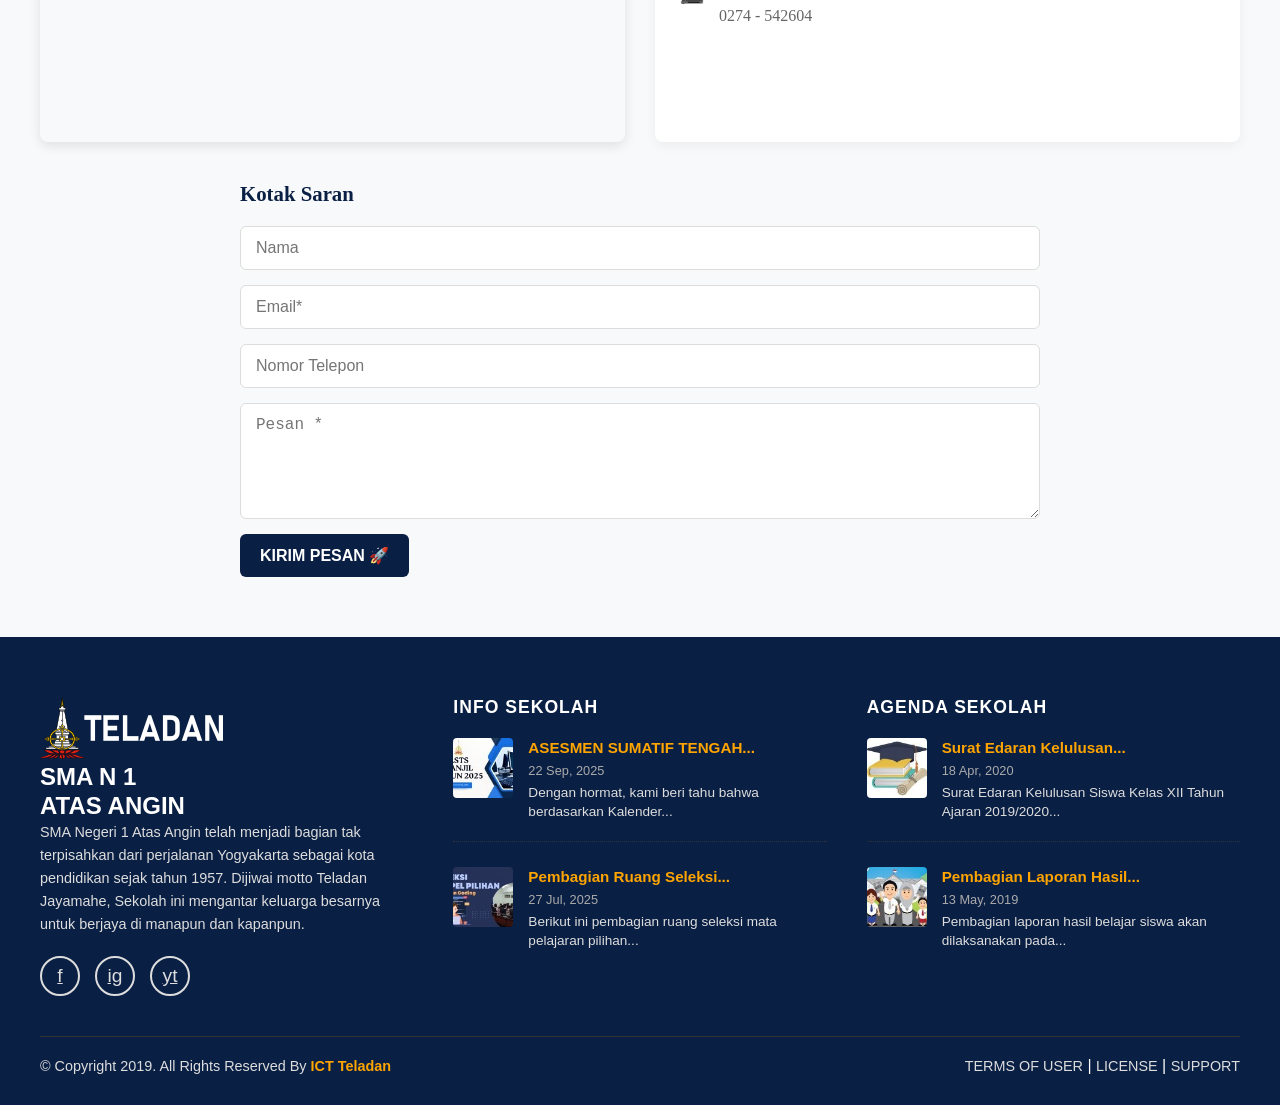
==== commit ef5b34b3: "update" ====
--- a/index.html
+++ b/index.html
@@ -4,7 +4,7 @@
 <head>
     <meta charset="UTF-8">
     <meta name="viewport" content="width=device-width, initial-scale=1.0">
-    <title>SMA 1 YOGYA</title>
+    <title>SMA 1 Atas Angin</title>
     <link rel="stylesheet" href="style.css">
 </head>
 
